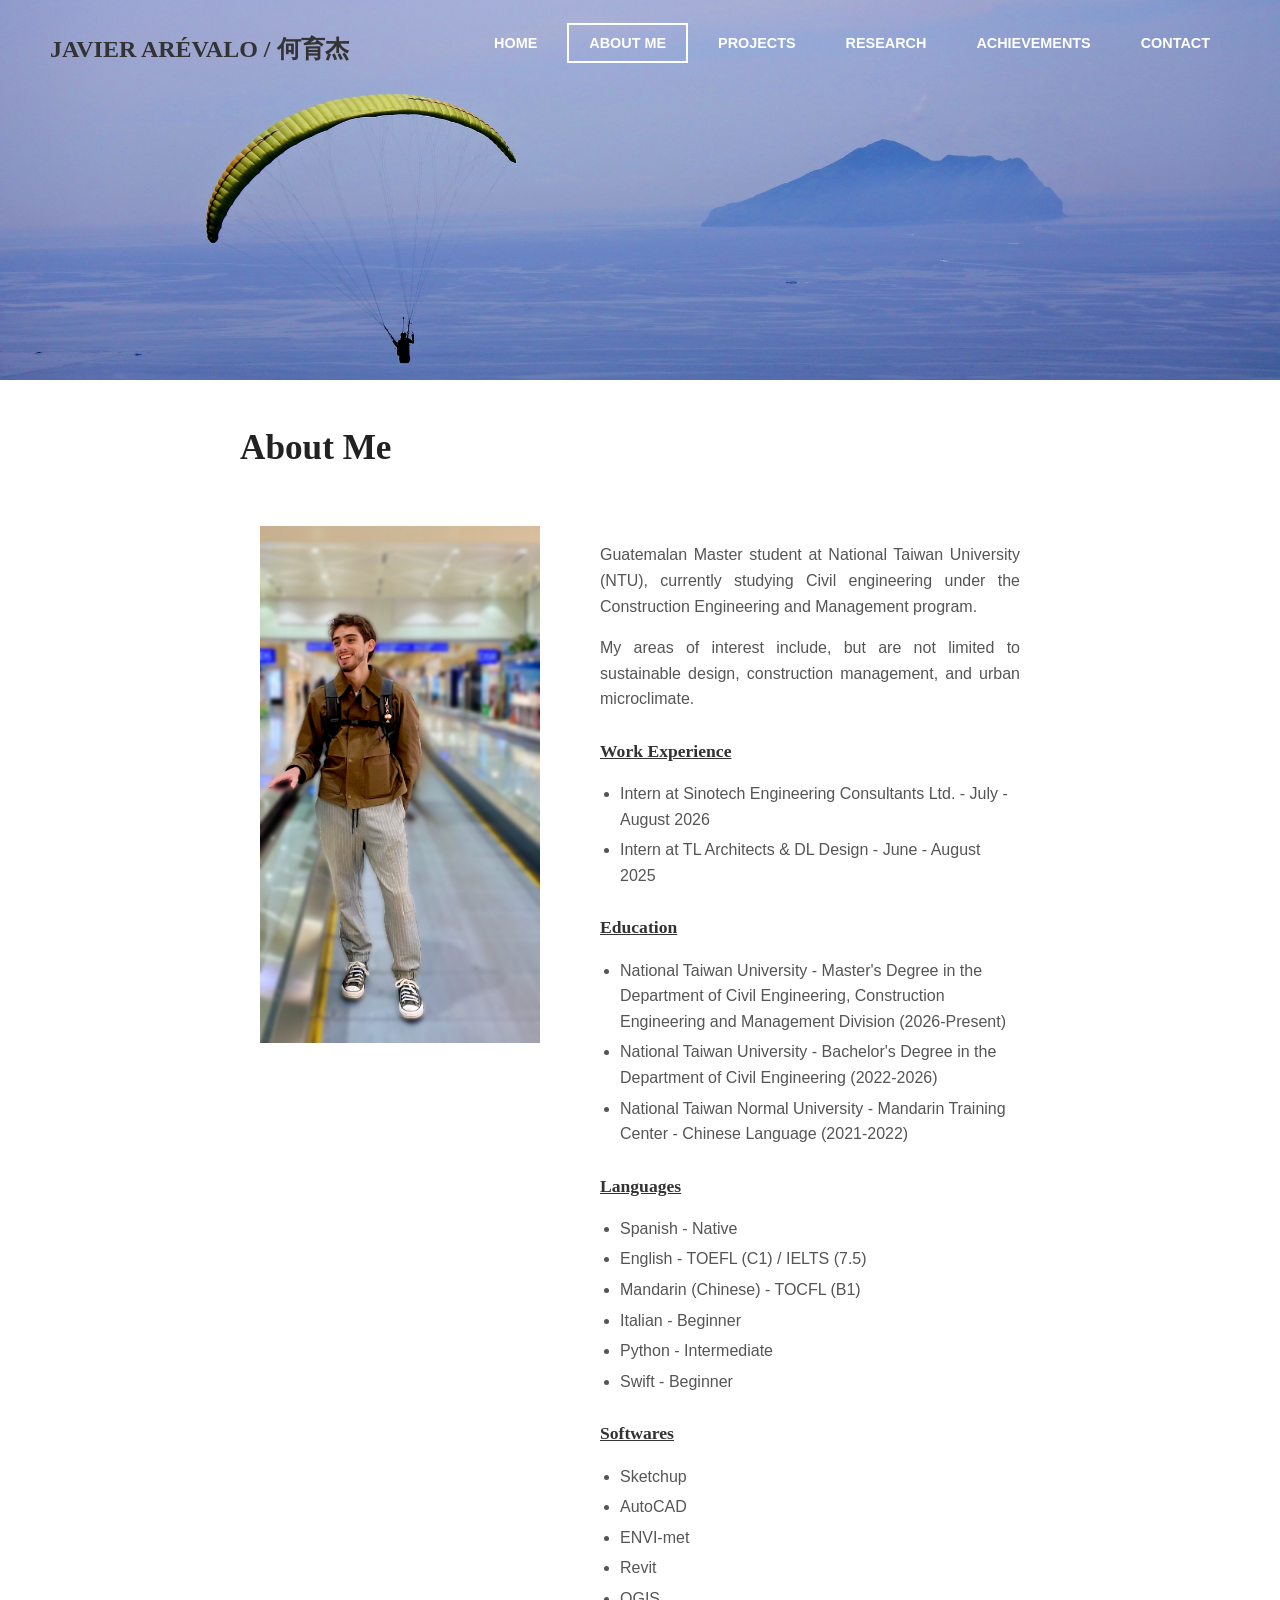
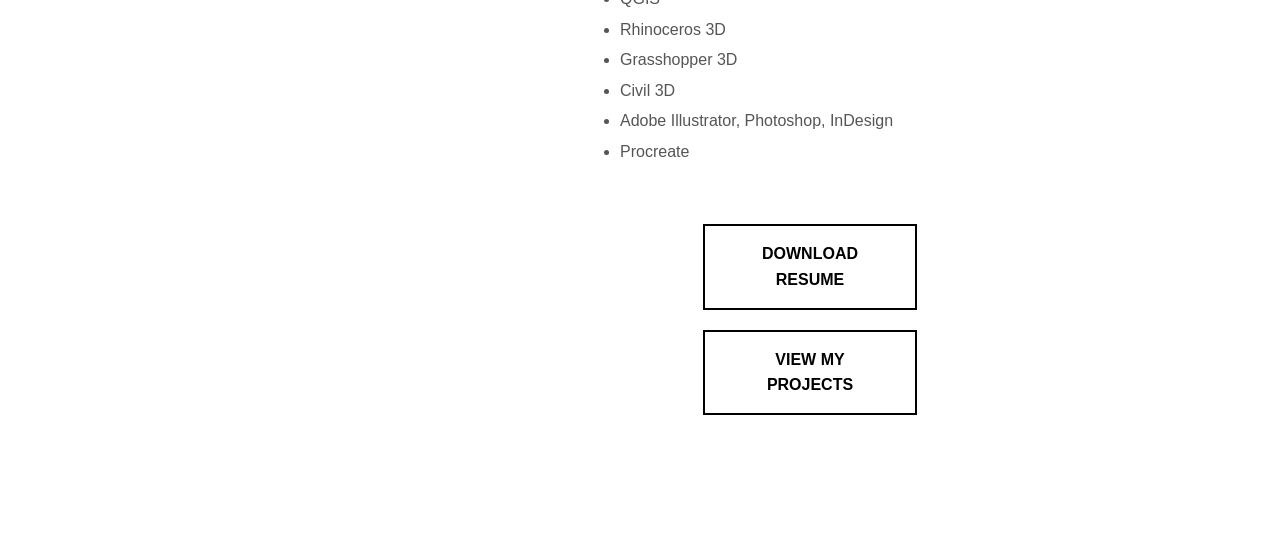
==== about_me.html @ be9ac373 "Added all website files" ====
<!DOCTYPE html>
<html lang="en">
<head>
    <meta charset="UTF-8">
    <meta name="viewport" content="width=device-width, initial-scale=1.0">
    <title>About me - Javier Arevalo</title>
    <link rel="stylesheet" href="css/style.css">
</head>
<body>
    <header>
    <h1>JAVIER ARÉVALO / 何育杰</h1>

        <nav>
            <ul>
                <li><a href="index.html">Home</a></li>
                <li><a href="about_me.html" class="active">About me</a></li>
                <li><a href="projects.html">Projects</a></li>
                <li><a href="research.html">Research</a></li>
                <li><a href="achievements.html">Achievements</a></li>
                <li><a href="contact.html">Contact</a></li>
            </ul>
        </nav>
    </header>

    <main>
        <section class="page-content">
        <h2>About Me</h2>

        <div class="about-container">
        
            <!-- LEFT SIDE: Image -->
            <div class="about-image">
                <!-- Make sure to put your PNG file in the 'images' folder and name it correctly -->
                <img src="images/Me_full_body.png" alt="Javier Arevalo">
            </div>

            <!-- RIGHT SIDE: Text and Buttons -->
            <div class="about-content">

                <p>Guatemalan Master student at National Taiwan University (NTU), currently studying Civil engineering under the Construction Engineering and Management program.</p>
                <p>My areas of interest include, but are not limited to sustainable design, construction management, and urban microclimate.</p>
        
            <!-- Work Experience -->
            <h3>Work Experience</h3>
            <ul>
                <li>Intern at Sinotech Engineering Consultants Ltd. - July - August 2026</li>
                <li>Intern at TL Architects & DL Design - June - August 2025</li>
            </ul>

            <!-- Education -->
            <h3>Education</h3>
            <ul>
                <li>National Taiwan University - Master's Degree in the Department of Civil Engineering, Construction Engineering and Management Division (2026-Present)</li>
                <li>National Taiwan University - Bachelor's Degree in the Department of Civil Engineering (2022-2026)</li>
                <li>National Taiwan Normal University - Mandarin Training Center - Chinese Language (2021-2022)</li>
            </ul>

            <!-- Languages -->
            <h3>Languages</h3>
            <ul>
                <li>Spanish - Native</li>
                <li>English - TOEFL (C1) / IELTS (7.5)</li>
                <li>Mandarin (Chinese) - TOCFL (B1)</li>
                <li>Italian - Beginner</li>
                <li>Python - Intermediate</li>
                <li>Swift - Beginner</li>
            </ul>

            <!-- Softwares -->
            <h3>Softwares</h3>
            <ul>
                <li>Sketchup</li>
                <li>AutoCAD</li>
                <li>ENVI-met</li>
                <li>Revit</li>
                <li>QGIS</li>
                <li>Rhinoceros 3D</li>
                <li>Grasshopper 3D</li>
                <li>Civil 3D</li>
                <li>Adobe Illustrator, Photoshop, InDesign</li>
                <li>Procreate</li>
            </ul>
            
            <!-- Buttons aligned to the right -->
            <div class="button-container">
                <!-- Button 1: Downloads the file, it opens it in a new window (tab) -->
                <a href="pdf/履歷表_何育杰_Javier_Arevalo.pdf" class="btn" target="_blank">DOWNLOAD RESUME</a>
                
                <!-- Button 2: Links to the Projects page -->
                <a href="projects.html" class="btn">VIEW MY PROJECTS</a>
            </div>
        </div>
    </section>
</main>


    <script src="js/script.js"></script>
</body>
</html>
---- css/style.css ----
html {
    scroll-behavior: smooth;
}

/* =========================================
   1. GLOBAL TYPOGRAPHY (The "Master" Rules)
   ========================================= */

body {
    /* This sets the font for ALL text on the site */
    font-family: 'Helvetica Neue', Helvetica, Arial, sans-serif; 
    margin: 0;
    padding: 0;
    color: #444; /* A soft dark gray is easier to read than pure black */
    line-height: 1.6; /* Makes text easier to read */
}

/* Headings: We use a Serif font here for that "Academic/Elegant" look */
h1, h2, h3, h4 {
    font-family: 'Georgia', 'Times New Roman', serif;
    color: #222;
    margin-top: 0;
}

/* Specific sizes for consistency */
h2 {
    font-size: 2.2em;
    margin-bottom: 20px;
}

h3 {
    font-size: 1.5em;
    margin-bottom: 15px;
}

/* Paragraphs: Justified text */
p {
    text-align: justify; /* This aligns text to both left and right edges */
    margin-bottom: 15px;
}

/* Lists: Keep them left-aligned so they don't look weird */
ul, ol {
    text-align: left; 
    margin-bottom: 20px;
}

/* Links: Consistent color */
/* Style for external links to make them stand out */
.external-link {
    color: #1f4e79; /* Your theme blue */
    text-decoration: underline; /* Always underlined */
    font-weight: bold; /* Bold text */
}

.external-link:hover {
    color: #0d2b4a; /* Darker blue on hover */
    background-color: #f0f4f8; /* Light blue background on hover */
}



/* --- HEADER STYLES --- */
header {
    /* 1. The Background Image */
    /* Note: Since CSS is in the 'css' folder, we go up one level (..) to find images */
    background-image: url('../images/header_bg_paraglide.JPG'); 
    background-size: cover;       /* Makes image cover the whole area */
    background-position: center;  /* Centers the image */
    background-repeat: no-repeat;
    
    /* 2. Layout (Flexbox) */
    display: flex;
    justify-content: space-between; /* Pushes Name to Left, Nav to Right */
    align-items: flex-start;        /* This moves everything to the top */
    
    /* 3. Sizing */
    height: 350px; /* Adjust this height to fit your image */
    padding-top: 30px; 
    padding-left: 50px;
    padding-right: 50px;
}


/* The Name (Left Side) */
header h1 {
    color: #333; /* Dark text as seen in your screenshot */
    margin: 0;
    font-size: 1.5em;
    font-weight: bold;
    text-transform: uppercase;
    /* Optional: Add a white text shadow if the background is too dark behind the name */
    /* text-shadow: 1px 1px 2px white; */ 
}

header p {
    margin: 0;
    opacity: 0.9;
}

/* The Navigation (Right Side) */
nav ul {
    list-style-type: none;
    margin: 0;
    padding: 0;
    display: flex;
    gap: 10px; /* Space between buttons */
}

nav a {
    color: white; /* White text for links */
    text-decoration: none;
    font-weight: bold;
    font-size: 0.9em;
    padding: 10px 20px; /* Padding inside the button */
    text-transform: uppercase;
    transition: all 0.3s ease;
}

nav a:hover {
    background-color: rgba(255, 255, 255, 0.2); /* Slight highlight on hover */
}

/* THE RECTANGLE (Active State) */
/* This class creates the white box around the current page */
nav a.active {
    border: 2px solid white;
}




/* --- MAIN CONTENT --- */
main {
    max-width: 800px;
    margin: 0 auto;
    padding: 40px 20px;
}

.biography {
    text-align: center;
}

.biography h2 {
    color: #1f4e79;
    margin-bottom: 20px;
}

.biography p {
    line-height: 1.6;
    margin-bottom: 30px;
    color: #333;
}

.profile-photo img {
    max-width: 300px;
    border-radius: 10px;
    box-shadow: 0 4px 6px rgba(0,0,0,0.1);
}


/* --- ABOUT ME CONTAINER --- */
.about-container {
    display: flex; /* This makes the children sit side-by-side */
    max-width: 1000px; /* Keeps the content from getting too wide */
    margin: 50px auto; /* Centers the container on the page */
    padding: 0 20px;
    gap: 60px; /* Space between the image and the text */
    align-items: flex-start; /* Aligns items to the top */
}

/* Left Side: Image */
.about-image {
    flex: 1; /* Takes up 1 part of the space */
    max-width: 40%; /* Limits image size */
}

.about-image img {
    width: 100%; /* Makes image fill its container */
    height: auto;
    display: block;
}

/* Right Side: Content */
.about-content {
    flex: 1.5; /* Takes up slightly more space than the image */
    text-align: left;
}

/* Styling the Headings (Work Experience, etc.) */
.about-content h3 {
    text-decoration: underline; /* Adds the underline seen in screenshot */
    margin-top: 25px;
    margin-bottom: 10px;
    font-size: 1.1em;
    color: #333;
}

/* Styling Lists with Bullets */
.about-content ul {
    list-style-type: disc;
    padding-left: 20px;
    margin-bottom: 15px;
    color: #555;
}

.about-content li {
    margin-bottom: 5px;
}

/* Styling Text Paragraphs (Languages/Softwares) */
.about-content p {
    line-height: 1.6;
    color: #555;
    margin-bottom: 15px;
}

/* --- BUTTON STYLES --- */
/* Button Container Alignment (Keep this one to align right) */
.button-container {
    display: flex;
    flex-direction: column; 
    align-items: center; /* Pushes buttons to the RIGHT side */
    margin-top: 40px;
    gap: 20px; 
}

/* The Button Style */
.btn {
    display: inline-block;
    padding: 15px 30px;
    border: 2px solid black;
    background-color: white;
    color: black;
    text-decoration: none; 
    font-weight: bold;
    text-transform: uppercase;
    font-size: 1em;
    transition: all 0.3s ease; 
}

/* Hover effect (turns black when you mouse over) */
.btn:hover {
    background-color: black;
    color: white;
}

/* Responsive: Stack them on mobile phones */
@media (max-width: 768px) {
    .about-container {
        flex-direction: column; 
    }
    .about-image {
        max-width: 100%;
        margin-bottom: 30px;
    }
    .button-container {
        align-items: center; /* Center buttons on mobile */
    }
}


/* --- PROJECTS CONTAINER --- */

.projects-wrapper {
    max-width: 900px;
    margin: 0 auto;
    padding: 40px 20px;
}

/* Layout for Intro Text and Side Buttons */
.intro-layout {
    display: flex;
    justify-content: space-between;
    gap: 40px;
    margin-bottom: 40px;
}

.intro-text {
    flex: 2; /* Takes up more space */
    color: #555;
    line-height: 1.6;
}

.intro-text p {
    margin-bottom: 15px;
}

/* Side Buttons (Research / Contact) */
.side-buttons {
    flex: 1;
    display: flex;
    flex-direction: column;
    justify-content: center; /* Centers buttons vertically */
    align-items: flex-end; /* Aligns buttons to the right */
    gap: 15px;
}

.btn-small {
    display: inline-block;
    padding: 10px 20px;
    border: 1px solid black;
    background-color: white;
    color: black;
    text-decoration: none;
    font-weight: bold;
    font-size: 0.8em;
    text-transform: uppercase;
    width: 120px; /* Fixed width for uniformity */
    text-align: center;
    transition: all 0.3s ease;
}

.btn-small:hover {
    background-color: black;
    color: white;
}

/* Quick Navigation Links */
.quick-nav {
    /* This is the magic that makes it stick! */
    position: sticky;
    top: 0; /* Sticks to the very top of the screen when scrolled to */
    
    /* Styling to make it look like a floating bar */
    background-color: rgba(255, 255, 255, 0.95); /* Slightly transparent white */
    backdrop-filter: blur(5px); /* Modern "frosted glass" effect */
    z-index: 1000; /* Ensures it stays on top of all other content */
    
    padding: 15px 20px;
    margin: 40px 0 30px 0;
    border-bottom: 2px solid #1f4e79; /* Blue line to separate it from content */
    box-shadow: 0 4px 10px rgba(0,0,0,0.05); /* Subtle shadow when it floats */
    text-align: center;
}

.quick-nav h3 {
    margin: 0 0 10px 0;
    font-size: 0.85em;
    color: #888;
    text-transform: uppercase;
    letter-spacing: 1px;
    font-weight: normal;
}

.quick-nav ul {
    list-style-type: none;
    padding: 0;
    margin: 0;
    display: flex;
    justify-content: center;
    gap: 5px;
    flex-wrap: wrap; /* Allows wrapping on smaller screens */
}

.quick-nav a {
    color: #1f4e79;
    text-decoration: none;
    font-weight: bold;
    font-size: 1em;
    padding: 8px 16px;
    border-radius: 20px; /* Makes them look like pill-shaped buttons */
    border: 1px solid transparent;
    transition: all 0.3s ease;
}

.quick-nav a:hover {
    background-color: #1f4e79;
    color: white;
    border-color: #1f4e79;
}

/* Dividers */
.divider {
    border: 0;
    border-top: 1px solid #ddd;
    margin: 40px 0;
}

.sub-divider {
    border: 0;
    border-top: 1px solid #eee;
    margin: 20px 0 40px 0;
}

/* Section Titles (e.g., Architectural Design) */
.section-title {
    margin-bottom: 10px;
    text-align: center;
}

/* Project Items */
.project-item p, .project-item li {
    color: #555;
    line-height: 1.6;
    margin-bottom: 10px;
}


/* =========================================
   BOTTOM PAGE BUTTONS (Equal Length)
   ========================================= */

.button-container {
    display: flex;
    flex-direction: column; /* Stacks them vertically */
    align-items: center;    /* Centers them horizontally on the page */
    margin-top: 60px;
    margin-bottom: 40px;
    gap: 20px;              /* Space between the two buttons */
}

/* Force the .btn class to have a fixed width when inside .button-container */
.button-container .btn {
    width: 150px;           /* Sets a fixed width so they are exactly the same length */
    text-align: center;     /* Ensures the text is centered inside the button */
    display: block;         /* Makes the width property work correctly */
    
    /* Optional: If you want them to look EXACTLY like the top buttons, 
       you can change "btn" to "btn-small" in the HTML above, 
       or uncomment the lines below to match the top style: */
    /* padding: 10px 20px; */
    /* font-size: 0.8em; */
    /* border: 1px solid black; */
}



/* --- IMAGE GALLERY STYLES --- */

.gallery-container {
    margin: 40px 0;
}

.main-image {
    width: 100%;
    margin-bottom: 15px;
    background-color: #f5f5f5; /* Light gray background while loading */
}

.main-image img {
    width: 100%;
    height: auto;
    display: block;
}

.thumbnails {
    display: flex;
    gap: 10px;
    overflow-x: auto; /* Allows horizontal scrolling if many thumbnails */
    padding-bottom: 10px;
}

.thumb {
    width: 100px;
    height: 70px;
    object-fit: cover;
    cursor: pointer;
    border: 2px solid transparent;
    transition: all 0.3s ease;
    flex-shrink: 0; /* Prevents thumbnails from shrinking */
    opacity: 0.5; /* Dims inactive thumbnails */
}

.thumb:hover {
    border-color: #1f4e79; /* Blue border on hover */
    opacity: 0.8;
}

.thumb.active {
    border-color: #1f4e79; /* Blue border for selected thumbnail */
    opacity: 1;
}


/* =========================================
   RESEARCH PAGE STYLES
   ========================================= */
.project-title {
    font-size: 1.3em;
    color: #1f4e79; /* Your theme blue */
    margin-bottom: 5px;
    /* Optional: subtle underline like original */
    border-bottom: 2px solid #1f4e79;
    padding-bottom: 5px;
    display: inline-block;
}

.project-item h3 strong {
    font-size: 1.1em;
    color: #222;
    font-weight: 600;
}

.project-item p {
    color: #555;
    line-height: 1.7; /* Slightly more readable for long abstracts */
}

/* Add a subtle visual separator between research categories */
.project-item {
    margin-bottom: 50px;
    padding-bottom: 30px;
    border-bottom: 1px solid #eee;
}

.project-item:last-child {
    border-bottom: none;
}


/* =========================================
   CONTACT PAGE STYLES
   ========================================= */

.contact-wrapper {
    max-width: 900px;
    margin: 0 auto;
    padding: 40px 20px;
}

.contact-layout {
    display: flex;
    gap: 60px;
    margin-top: 40px;
}

.contact-info {
    flex: 1;
    padding-right: 20px;
}

.contact-info p {
    margin-bottom: 20px;
    line-height: 1.6;
    color: #555;
}

.contact-info .external-link {
    color: #1f4e79;
    font-weight: bold;
    text-decoration: underline;
}

.contact-form {
    flex: 1.5;
}

.required-note {
    font-size: 0.85em;
    color: #888;
    font-style: italic;
    margin-bottom: 20px;
}

.contact-form label {
    display: block;
    margin-bottom: 8px;
    color: #333;
    font-weight: 600;
    font-size: 0.95em;
}

.contact-form input[type="text"],
.contact-form input[type="email"],
.contact-form textarea {
    width: 100%;
    padding: 12px;
    margin-bottom: 20px;
    border: 1px solid #ccc;
    font-family: inherit;
    font-size: 1em;
    box-sizing: border-box; /* Ensures padding doesn't affect width */
}

.contact-form input:focus,
.contact-form textarea:focus {
    outline: none;
    border-color: #1f4e79;
    box-shadow: 0 0 0 2px rgba(31, 78, 121, 0.1);
}

.name-fields {
    display: flex;
    gap: 15px;
}

.name-fields input {
    flex: 1;
}

.btn-submit {
    display: inline-block;
    padding: 12px 30px;
    background-color: white;
    color: black;
    border: 2px solid black;
    font-weight: bold;
    text-transform: uppercase;
    cursor: pointer;
    transition: all 0.3s ease;
    font-size: 0.9em;
}

.btn-submit:hover {
    background-color: black;
    color: white;
}

/* Mobile Responsive */
@media (max-width: 768px) {
    .contact-layout {
        flex-direction: column;
        gap: 40px;
    }
    
    .contact-info {
        padding-right: 0;
    }
    
    .name-fields {
        flex-direction: column;
        gap: 0;
    }
}


/* =========================================
   HOME PAGE SPECIFIC STYLES
   ========================================= */

/* Remove default browser spacing */
html, body {
    margin: 0;
    padding: 0;
}

/* 1. Header - COMPLETELY override the general header rule */
body.home-page header {
    background: white !important; /* Override the paragliding image */
    background-image: none !important; /* Remove the image */
    position: relative;
    width: 100%;
    z-index: 100;
    padding: 15px 50px;
    display: flex;
    justify-content: space-between;
    align-items: center;
    box-sizing: border-box;
    margin: 0;
    height: auto !important; /* Override the 350px height */
    min-height: 60px;
}

body.home-page header h1 {
    color: #333;
    background: transparent;
    margin: 0;
    font-size: 1.2em;
}

body.home-page nav {
    margin: 0;
}

body.home-page nav ul {
    list-style-type: none;
    margin: 0;
    padding: 0;
    display: flex;
    gap: 20px;
}

body.home-page nav a {
    color: #333;
    background: transparent;
    padding: 8px 15px;
    font-size: 0.8em;
    letter-spacing: 1px;
    text-decoration: none;
}

body.home-page nav a:hover {
    color: #66b296;
}

body.home-page nav a.active {
    border: 1px solid #333;
    background: transparent;
    color: #333;
}

/* 2. Main Container - Override the 800px limit */
body.home-page main {
    max-width: 100% !important;
    padding: 0 !important;
    margin: 0 !important;
}

/* 3. Hero Section */
.hero-section {
    background-image: url('../images/Home_climbing.JPG');
    background-size: cover;
    background-position: center;
    background-repeat: no-repeat;
    
    width: 100vw;
    height: 90vh;
    display: flex;
    align-items: center;
    justify-content: flex-end;
    margin: 0;
    padding: 0;
}

/* 4. Text Positioning */
.hero-content {
    text-align: right;
    padding-right: 3%;
    width: 20%;
}

.hero-name {
    font-family: 'Georgia', serif;
    font-size: 4em;
    margin: 0;
    font-style: italic;
    color: #66b296;
    line-height: 1.1;
}

.hero-subtitle {
    font-family: 'Georgia', serif;
    font-size: 1.5em;
    margin-top: 15px;
    color: #66b296;
}

/* 5. About Section */
.home-about-section {
    padding: 80px 20px;
    max-width: 1000px;
    margin: 0 auto;
}

.home-about-section .about-container {
    display: flex;
    align-items: center;
    gap: 50px;
}

.home-about-section .about-image {
    flex: 1;
}

.home-about-section .about-image img {
    width: 100%;
    max-width: 400px;
    display: block;
    margin: 0 auto;
}

.home-about-section .about-text {
    flex: 1;
    text-align: left;
}

.home-about-section .about-text h2 {
    font-family: 'Georgia', serif;
    font-size: 2.5em;
    color: #333;
    margin-bottom: 20px;
}

.home-about-section .about-text p {
    text-align: justify;
    color: #555;
    line-height: 1.6;
    margin-bottom: 20px;
}

/* 6. Black Buttons */
.btn-black {
    display: inline-block;
    background-color: black;
    color: white;
    padding: 15px 30px;
    text-decoration: none;
    font-weight: bold;
    font-size: 0.9em;
    letter-spacing: 1px;
    transition: opacity 0.3s;
    margin-top: 10px;
}

.btn-black:hover {
    opacity: 0.8;
}

/* =========================================
   NEW COLLAGE GRID STYLES
   ========================================= */

.home-projects-section {
    padding: 60px 20px;
    text-align: center;
    background-color: #fff;
}

.section-heading {
    font-family: 'Georgia', serif;
    font-size: 2.5em;
    color: #333;
    margin-bottom: 40px;
}

.collage-container {
    position: relative;
    max-width: 1200px; /* Keeps it from getting too wide on huge screens */
    margin: 0 auto;
}

/* The Grid Layout */
.collage-grid {
    display: grid;
    grid-template-columns: repeat(12, 1fr); /* 12 columns allows for 3, 4, and 2 splits */
    grid-auto-rows: 250px; /* Height of each row */
    gap: 15px; /* White space between images */
}

.grid-item {
    overflow: hidden;
    background-color: #eee; /* Placeholder color while loading */
}

.grid-item img {
    width: 100%;
    height: 100%;
    object-fit: cover; /* Ensures images fill the box without stretching */
    transition: opacity 0.5s ease, transform 0.5s ease;
}

/* Hover effect for individual images */
.grid-item:hover img {
    transform: scale(1.05); /* Slight zoom on hover */
}

/* --- LAYOUT ASSIGNMENTS --- */

/* Row 1: 3 Images (12 / 3 = 4 columns each) */
.grid-item:nth-child(1) { grid-column: span 4; }
.grid-item:nth-child(2) { grid-column: span 4; }
.grid-item:nth-child(3) { grid-column: span 4; }

/* Row 2: 4 Images (12 / 4 = 3 columns each) */
.grid-item:nth-child(4) { grid-column: span 3; }
.grid-item:nth-child(5) { grid-column: span 3; }
.grid-item:nth-child(6) { grid-column: span 3; }
.grid-item:nth-child(7) { grid-column: span 3; }

/* Row 3: 2 Images (12 / 2 = 6 columns each) */
.grid-item:nth-child(8) { grid-column: span 6; }
.grid-item:nth-child(9) { grid-column: span 6; }

/* The Button Overlay */
.collage-overlay {
    position: absolute;
    top: 50%;
    left: 50%;
    transform: translate(-50%, -50%);
    z-index: 10;
}

/* Responsive: Stack them on mobile */
@media (max-width: 768px) {
    .collage-grid {
        grid-template-columns: 1fr; /* 1 column on mobile */
        grid-auto-rows: 200px;
    }
    .grid-item:nth-child(n) {
        grid-column: span 1 !important; /* Reset all spans */
    }
}


/* 8. Contact Section */
.home-contact-section {
    padding: 100px 20px;
    text-align: center;
    background-color: #fff;
}

/* Responsive */
@media (max-width: 768px) {
    .home-about-section .about-container {
        flex-direction: column;
    }
    .hero-name {
        font-size: 2.5em;
    }
    .collage-track img {
        height: 200px;
    }
}
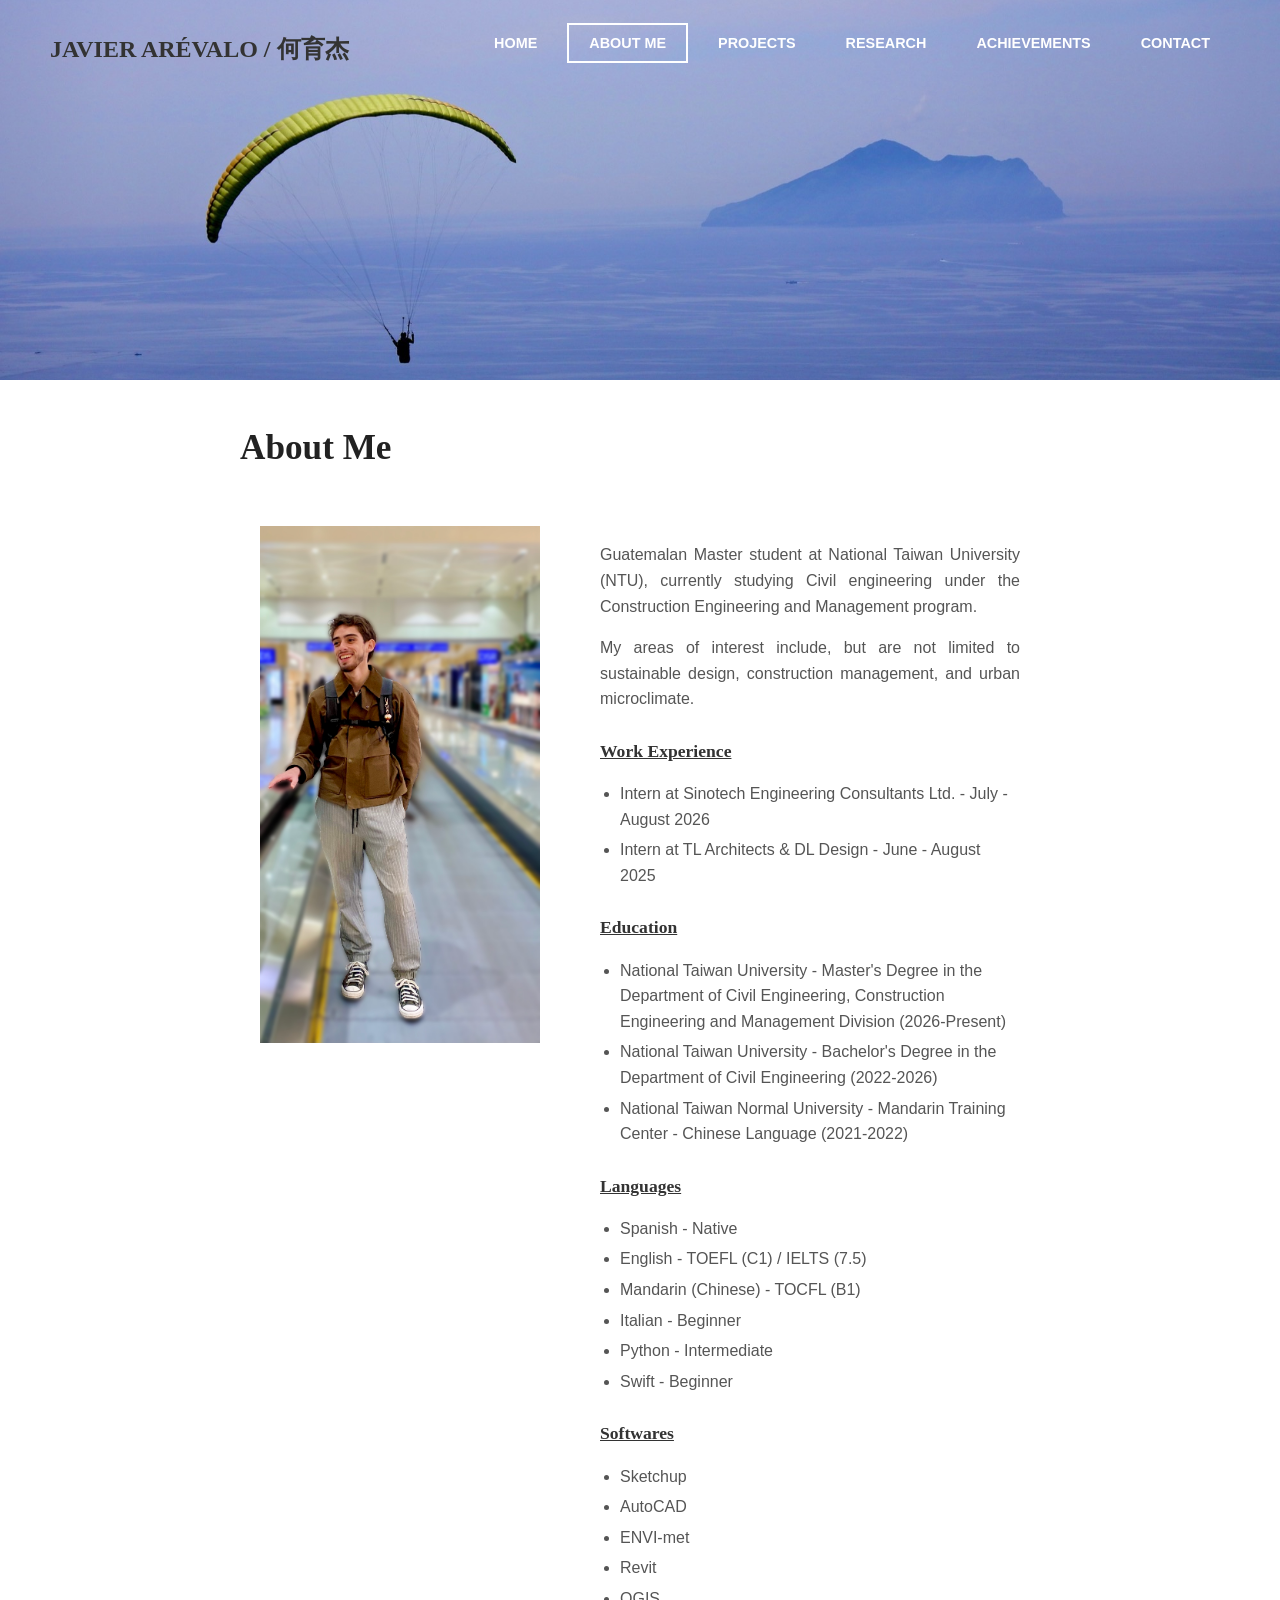
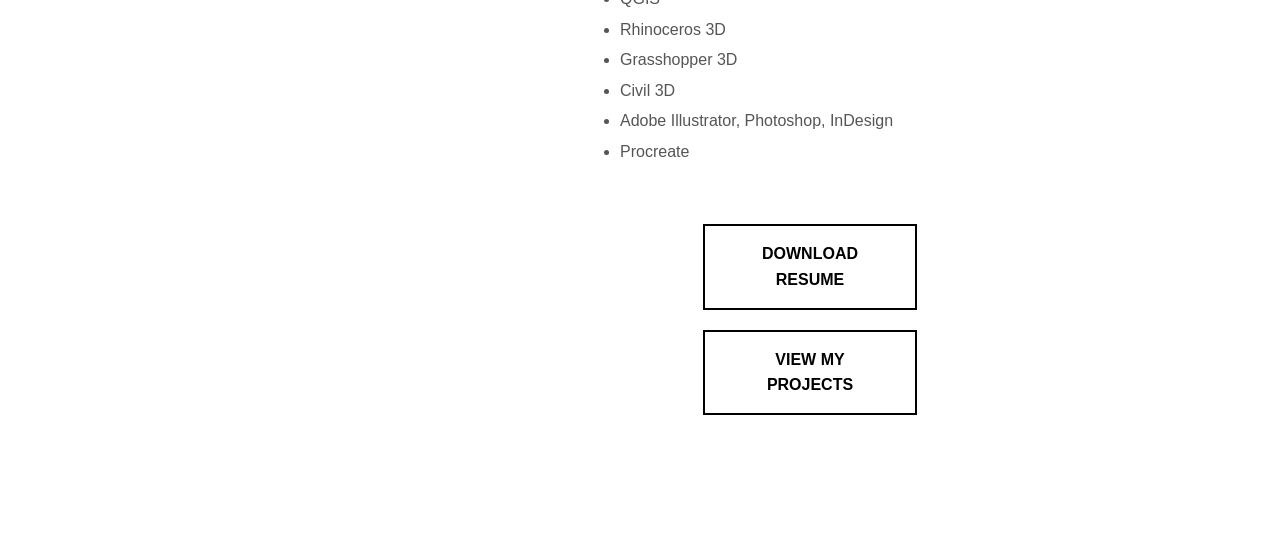
==== commit 6400478a: "Converted all images to jpg" ====
--- a/about_me.html
+++ b/about_me.html
@@ -31,7 +31,7 @@
             <!-- LEFT SIDE: Image -->
             <div class="about-image">
                 <!-- Make sure to put your PNG file in the 'images' folder and name it correctly -->
-                <img src="images/Me_full_body.png" alt="Javier Arevalo">
+                <img src="images/Me_full_body.jpg" alt="Javier Arevalo">
             </div>
 
             <!-- RIGHT SIDE: Text and Buttons -->
--- a/css/style.css
+++ b/css/style.css
@@ -901,4 +901,111 @@
     .collage-track img {
         height: 200px;
     }
+}
+
+
+/* =========================================
+   RESPONSIVE DESIGN — ONE SITE, ALL SCREENS
+   ========================================= */
+
+/* ---------- TABLETS (iPad) ---------- */
+@media (max-width: 1024px) {
+    header,
+    body.home-page header {
+        padding-left: 30px;
+        padding-right: 30px;
+    }
+    .hero-content { width: 45%; }
+    .hero-name    { font-size: 3em; }
+}
+
+/* ---------- PHONES (iPhone) ---------- */
+@media (max-width: 768px) {
+
+    /* 1. HEADER: stack the name above the menu, centered */
+    header,
+    body.home-page header {
+        flex-direction: column;
+        align-items: center;
+        text-align: center;
+        gap: 12px;
+        padding: 15px;
+        height: auto;        /* removes the fixed 350px height */
+    }
+
+    nav ul,
+    body.home-page nav ul {
+        flex-wrap: wrap;
+        justify-content: center;
+        gap: 4px;
+    }
+
+    nav a,
+    body.home-page nav a {
+        padding: 6px 10px;
+        font-size: 0.7em;
+    }
+
+    /* 2. HERO: center the text so nothing gets cut off */
+    .hero-section {
+        height: 75vh;
+        justify-content: center;   /* was: flex-end (pushed right) */
+    }
+
+    .hero-content {
+        width: 92%;                /* was: 20% — this caused the cut text */
+        padding-right: 0;
+        text-align: center;        /* was: right */
+    }
+
+    .hero-name     { font-size: 2.4em; }
+    .hero-subtitle { font-size: 1.1em; }
+
+    /* 3. STACK ALL SIDE-BY-SIDE LAYOUTS VERTICALLY */
+    .intro-layout,
+    .contact-layout,
+    .about-container,
+    .home-about-section .about-container {
+        flex-direction: column;
+        gap: 30px;
+    }
+
+    .side-buttons {
+        flex-direction: row;
+        justify-content: center;
+    }
+
+    .about-image { max-width: 100%; }
+
+    /* 4. SMALLER TEXT & BUTTONS FOR SMALL SCREENS */
+    .projects-wrapper,
+    .contact-wrapper { padding: 30px 15px; }
+
+    .main-title,
+    .section-heading { font-size: 2em; }
+
+    .section-title { font-size: 1.6em; }
+
+    .quick-nav a { font-size: 0.85em; padding: 6px 10px; }
+
+    .btn, .btn-small, .btn-black, .btn-submit {
+        font-size: 0.85em;
+        padding: 12px 20px;
+    }
+
+    /* 5. COLLAGE: one column on phones */
+    .collage-grid {
+        grid-template-columns: 1fr;
+        grid-auto-rows: 220px;
+    }
+    .grid-item:nth-child(n) { grid-column: span 1 !important; }
+
+    /* Justified text looks bad on narrow screens (big word gaps) */
+    p { text-align: left; }
+}
+
+/* ---------- VERY SMALL PHONES ---------- */
+@media (max-width: 400px) {
+    .hero-name { font-size: 1.9em; }
+    nav a { font-size: 0.65em; padding: 5px 8px; }
 }
